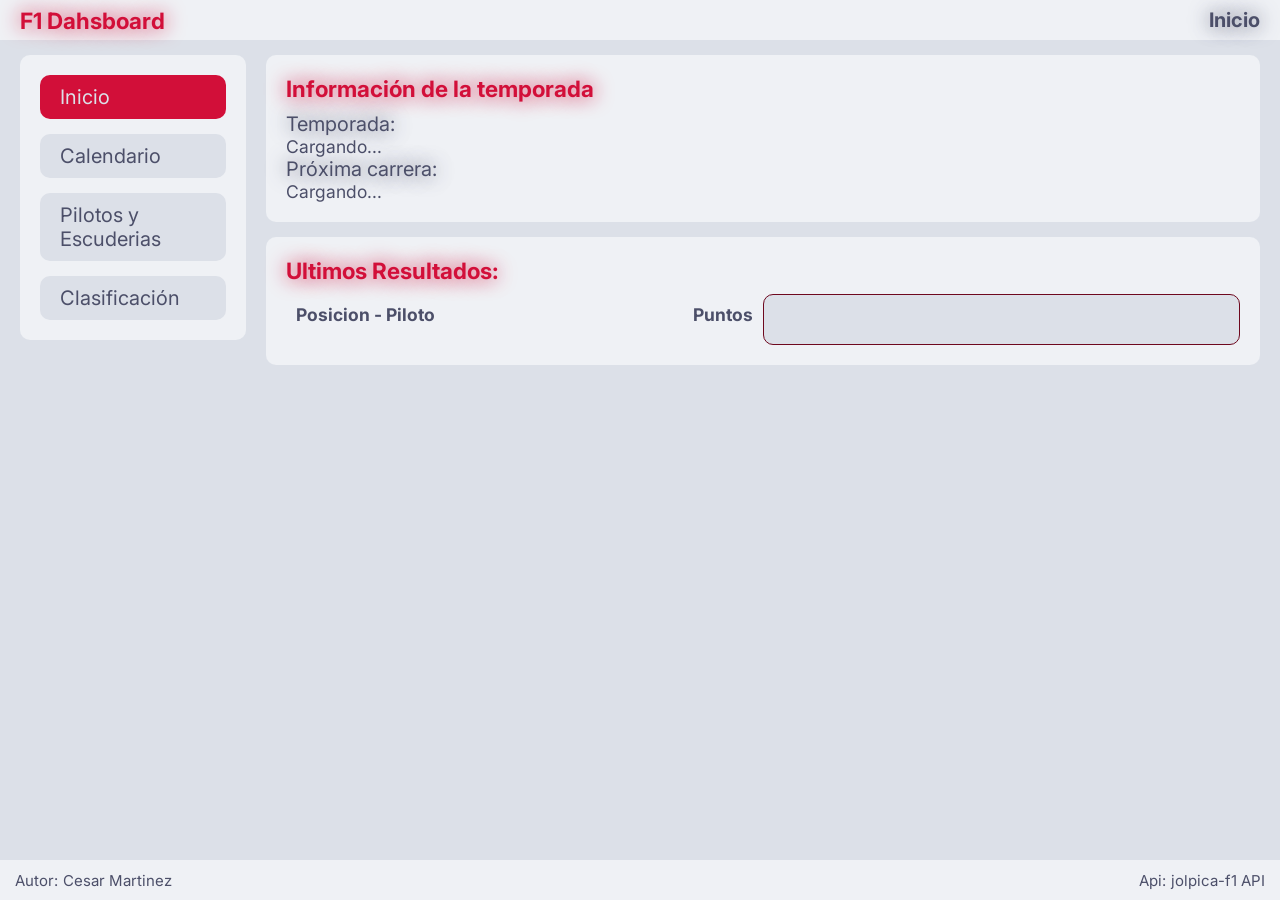
==== index.html @ 7c141c3e "Add files via upload" ====
<!DOCTYPE html>
<html lang="en">
    <head>
        <meta charset="UTF-8">
        <meta name="author" content="">
        <meta name="description" content="">
        <meta name="viewport" content="">
        <meta name="viewport" content="width=device-width, initial-scale=1.0">
        <link rel="shortcut icon" href="./icons/f1.svg" type="image/svg">
        <title>F1 Dashboard</title>
        <link rel = "stylesheet" href="./css/style.css">
        <link rel = "stylesheet" href="./css/home.css">
        <script src="./js/f1Api.js"></script>
        <script src="./js/paginas/home.js"></script>
    </head>
    <body>
        
        <header>
            <h1 class="titulo">F1 Dahsboard</h1>
            <h1 class="subtitulo">Inicio</h1>
        </header>

        <main>
            <nav id="links">
                <div>
                    <a href="./index.html" id="webActual">Inicio</a>
                    <a href="./html/calendario.html">Calendario</a>
                    <a href="./html/pilotos.html">Pilotos y Escuderias</a>
                    <a href="./html/clasificaciones.html">Clasificación</a>
                </div>
            </nav>

            <div id="contenido">
                <div class="tarjeta">
                    <p class="titulo">Información de la temporada</p>
                    <div id="calendario">
                        <div>
                            <p class="subtitulo">Temporada:</p>
                            <p id="temporada">Cargando...</p>
                        </div>
                        <div>
                            <p class="subtitulo">Próxima carrera:</p>
                            <p id="premioTitulo">Cargando...</p>
                            <p id="circuitoConFecha"></p>
                        </div>
                    </div>
                </div>

                <div class="tarjeta">
                    <p id="resultadosUltimaCarrera" class="titulo">Ultimos Resultados:</p>
                    <div id="posiciones">
                        <div id="conPuntos">
                            <div class="pilotos">
                                <p>Posicion - Piloto</p>
                                <p>Puntos</p>
                            </div>
                        </div>
                        <div id="sinPuntos">
                        </div>
                    </div>
                </div>
            </div>
        </main>

        <footer>
            <p>
                Autor:  <a href="https://github.com/Cesar-Mtzz/">Cesar Martinez</a>
            </p>
            <p>
                Api: <a href="https://api.jolpi.ca/docs/">jolpica-f1 API</a>
            </p>
        </footer>

    </body>
</html>
---- css/style.css ----
/* fuente */
@import url('https://fonts.googleapis.com/css2?family=Inter:ital,opsz,wght@0,14..32,100..900;1,14..32,100..900&display=swap');

/* variables nomarles */
:root {
    /* Colores */
    --color-fondo:    #11111b;
    --color-fondo-2:  #1e1e2e;
    --color-fuente:   #cdd6f4;
    --color-fuente-2: #1e1e2e;
    --color-acento:   #f38ba8;
    --color-acento-2: #EB4272;
    --color-sombra:   rgba(30, 30, 46, 0.5);
    --color-sombra-2: rgba(239, 241, 245, 0.5);
    --color-verde:    #a6e3a1;
    --tam-fuente:     10px;
}

@media (prefers-color-scheme: light) {
    :root {
        /* Colores */
        --color-fondo:    #dce0e8;
        --color-fondo-2:  #eff1f5;
        --color-fuente:   #4c4f69;
        --color-fuente-2: #eff1f5;
        --color-acento:   #d20f39;
        --color-acento-2: #6E081E;
        --color-sombra:   rgba(239, 241, 245, 0.5);
        --color-sombra-2: rgba(30, 30, 46, 0.5);
        --color-verde:    #40a02b;
    }
}

@media (width <= 800px) {
    :root {
        --tam-fuente: 7px;
    }
}

* {
    padding: 0;
    margin: 0;
}

html {
    font-family: Inter, Arial, SansSerif;
    font-size: var(--tam-fuente);
    background-color: var(--color-fondo);
    color: var(--color-fuente);
}

body {
    display: grid;
    grid-template-rows: auto auto auto;
    width: 100vw;
}

header {
    display: flex;
    justify-content: space-between;
    align-items: center;
    background-color: var(--color-fondo-2);
    min-height: 4rem;
    max-height: 6rem;
    padding: 0 2rem;
}

header h1 {
    font-size: 2rem;
}

footer {
    display: flex;
    justify-content: space-between;
    align-items: center;
    background-color: var(--color-fondo-2);
    min-height: 4rem;
    max-height: 6rem;
    padding: 0 1.5rem;
    font-size: 1.5rem;

    p {
        display: flex;
        gap: .5rem;
    }

    a {
        display: block;
        text-decoration: none;
        font-size: 1.5rem;
        color: var(--color-fuente);
        background-color: transparent;
        padding: 0;
        border-radius: 0;
        transition: ease-in-out .5s;
    }

    a:hover {
        text-decoration: underline;
        color: var(--color-acento);
        background-color: transparent;
        font-weight: normal;
    }

}

.titulo {
    font-size: 2.25rem;
    color: var(--color-acento);
    text-shadow: 0rem 0rem 2rem var(--color-acento);
    font-weight: bold;
}

.subtitulo {
    font-size: 2rem;
    text-shadow: 0rem 0rem 2rem var(--color-fuente);
}

main {
    display: grid;
    grid-template-columns: 20vw 80vw;
    min-height: calc(100vh - 8rem);
}

#links {
    margin: 1.5rem 1rem 1.5rem 2rem;
}

#links > div {
    display: flex;
    flex-direction: column;
    background-color: var(--color-fondo-2);
    padding: 2rem;
    border-radius: 1rem;
    gap: 1.5rem;
}

a {
    display: flex;
    align-items: center;
    text-decoration: none;
    font-size: 2rem;
    color: var(--color-fuente);
    background-color: var(--color-fondo);
    padding: 1rem 2rem;
    border-radius: 1rem;
    transition: ease-in-out .5s;
}

#webActual {
    color: var(--color-fondo);
    background-color: var(--color-acento);
    transition: ease-in-out .5s;
}

a:hover, #webActual:hover {
    color: var(--color-fondo);
    background-color: var(--color-acento-2);
    font-weight: bold;
}

#contenido {
    margin: 1.5rem 2rem 1.5rem 1rem;
}

@media (width <= 1050px) {

    main {
        display: grid;
        grid-template-columns: 1fr;
        grid-template-rows: auto auto;
        min-height: calc(100vh - 8rem);
        align-content: start;
    }

    #links {
        margin: 1.5rem 2rem .75rem 2rem;
        min-width: auto;
    }

    #links > div {
        display: flex;
        flex-direction: row;
        flex-wrap: wrap;
        gap: 1rem;
    }

    #links > div > a {
        width: calc(100% / 3 - 5rem);
    }

    #contenido {
        margin: .75rem 2rem 1.5rem 2rem;
    }

}

.tarjeta {
    display: flex;
    flex-direction: column;
    margin-bottom: 1.5rem;
    gap: 1rem;
    background-color: var(--color-fondo-2);
    font-size: 1.75rem;
    padding: 2rem;
    border-radius: 1rem;
}

.tarjeta:last-child {
    margin-bottom: 0;
}
---- css/home.css ----
#posiciones {
    display: grid;
    grid-template-columns: 1fr 1fr; 
}

#conPuntos {
    padding: 1rem;
}

#sinPuntos {
    background-color: var(--color-fondo);
    padding: 1rem;
    border: .1rem solid var(--color-acento-2);
    border-radius: 1rem 1rem;
}

#sinPuntos > .pilotos p  {
    color: var(--color-acento-2);
}

.pilotos {
    display: flex;
    flex-direction: row;
    justify-content: space-between;
    margin-bottom: 1rem;
}

.pilotos:first-child p {
    font-size: 1.75rem;
    font-weight: bold;
}

#sinPuntos > .pilotos:first-child p {
    font-weight: normal;
}

#sinPuntos > .pilotos:last-child {
    margin-bottom: 0;
}

@media (width < 800px) {
    #posiciones {
        grid-template-columns: 1fr;
        grid-template-rows: auto auto;
    }

    #conPuntos {
        padding: 0 1.5rem .5rem;
    }

    #sinPuntos {
        background-color: var(--color-fondo);
        padding: 1.5rem;
        border-top: .25rem solid var(--color-acento-2);
        border-radius: 0 0 1rem 1rem;
    }
}
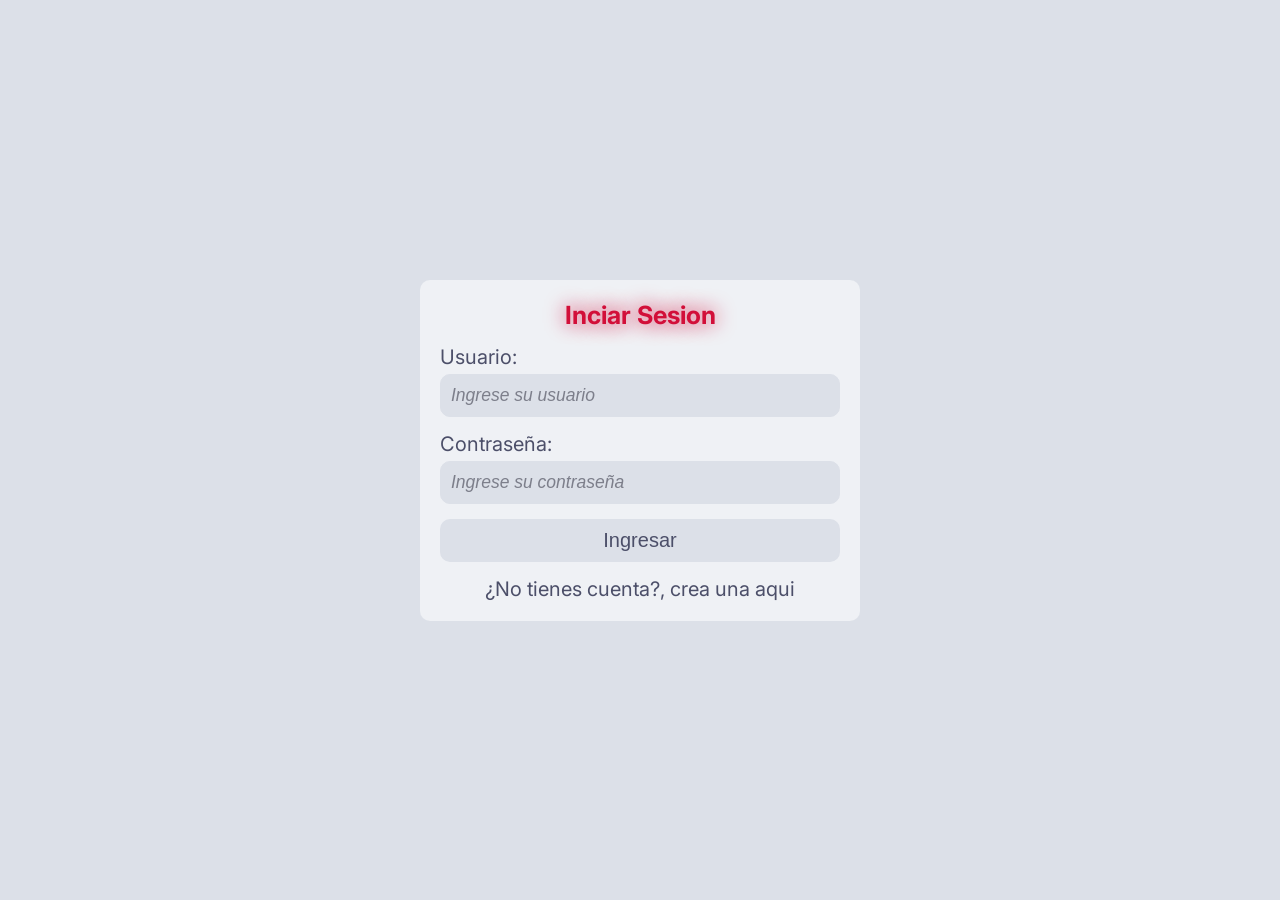
==== commit 62268ce6: "Actualizacion con login y estilos" ====
--- a/index.html
+++ b/index.html
@@ -9,67 +9,29 @@
         <link rel="shortcut icon" href="./icons/f1.svg" type="image/svg">
         <title>F1 Dashboard</title>
         <link rel = "stylesheet" href="./css/style.css">
-        <link rel = "stylesheet" href="./css/home.css">
-        <script src="./js/f1Api.js"></script>
-        <script src="./js/paginas/home.js"></script>
+        <link rel = "stylesheet" href="./css/login.css">
+        <script src="./js/paginas/login.js"></script>
     </head>
     <body>
-        
-        <header>
-            <h1 class="titulo">F1 Dahsboard</h1>
-            <h1 class="subtitulo">Inicio</h1>
-        </header>
+        <form id="form">
+            <h1 class="titulo">Inciar Sesion</h1>
+            <div class="input">
+                <label>Usuario:</label>
+                <input type="text" id="inputUser" placeholder="Ingrese su usuario" required>
+            </div>
+            <div class="input">
+                <label>Contraseña:</label>
+                <input type="password" id="inputPass" placeholder="Ingrese su contraseña" required>
+            </div>
+            <p id="errorMsg">Credenciales inválidas</p>
+            <button type="submit" class="btn btn-dark w-100 fw-bold">Ingresar</button>
+            <p>¿No tienes cuenta?, <a href="./html/registro.html">crea una aqui</a></p>
+        </form>
 
-        <main>
-            <nav id="links">
-                <div>
-                    <a href="./index.html" id="webActual">Inicio</a>
-                    <a href="./html/calendario.html">Calendario</a>
-                    <a href="./html/pilotos.html">Pilotos y Escuderias</a>
-                    <a href="./html/clasificaciones.html">Clasificación</a>
-                </div>
-            </nav>
-
-            <div id="contenido">
-                <div class="tarjeta">
-                    <p class="titulo">Información de la temporada</p>
-                    <div id="calendario">
-                        <div>
-                            <p class="subtitulo">Temporada:</p>
-                            <p id="temporada">Cargando...</p>
-                        </div>
-                        <div>
-                            <p class="subtitulo">Próxima carrera:</p>
-                            <p id="premioTitulo">Cargando...</p>
-                            <p id="circuitoConFecha"></p>
-                        </div>
-                    </div>
-                </div>
-
-                <div class="tarjeta">
-                    <p id="resultadosUltimaCarrera" class="titulo">Ultimos Resultados:</p>
-                    <div id="posiciones">
-                        <div id="conPuntos">
-                            <div class="pilotos">
-                                <p>Posicion - Piloto</p>
-                                <p>Puntos</p>
-                            </div>
-                        </div>
-                        <div id="sinPuntos">
-                        </div>
-                    </div>
-                </div>
-            </div>
-        </main>
-
-        <footer>
-            <p>
-                Autor:  <a href="https://github.com/Cesar-Mtzz/">Cesar Martinez</a>
-            </p>
-            <p>
-                Api: <a href="https://api.jolpi.ca/docs/">jolpica-f1 API</a>
-            </p>
-        </footer>
-
+        <script>
+            document.addEventListener('DOMContentLoaded', saltarLoginSiAutenticado);
+            
+            document.getElementById('form').addEventListener('submit', iniciarSesion);
+        </script>
     </body>
 </html>
--- a/css/style.css
+++ b/css/style.css
@@ -63,6 +63,26 @@
     min-height: 4rem;
     max-height: 6rem;
     padding: 0 2rem;
+
+    #showName {
+        font-size: 1.75rem;
+    }
+
+    button {
+        font-size: 2rem;
+        color: var(--color-fuente);
+        background-color: transparent;
+        padding: .25rem 1rem;
+        border-radius: 1rem;
+        border: none;
+        transition: ease-in-out .5s;
+        cursor: pointer;
+    }
+
+    button:hover {
+        color: var(--color-acento);
+        font-weight: bold;
+    }
 }
 
 header h1 {
--- a/css/login.css
+++ b/css/login.css
@@ -0,0 +1,106 @@
+body {
+    display: flex;
+    flex-direction: column;
+    justify-content: center;
+    align-items: center;
+    min-width: 100vw;
+    min-height: 100vh;
+}
+
+#form {
+    display: flex;
+    flex-direction: column;
+    gap: 1.5rem;
+    padding: 2rem;
+    background-color: var(--color-fondo-2);
+    border-radius: 1rem;
+    min-width: 40rem;
+    max-width: 60rem;
+    font-size: 2rem;
+    
+    a {
+        cursor: pointer;
+        display: inline-flex;
+        background-color: transparent;
+        padding: 0;
+        border-radius: 0;
+        transition: ease-in-out .5s;
+    }
+
+    a:hover {
+        text-decoration: underline;
+        color: var(--color-acento);
+        background-color: transparent;
+        font-weight: normal;
+    }
+}
+
+#form h1 {
+    font-size: 2.5rem;
+    text-align: center;
+}
+
+#form div {
+    font-size: 2rem;
+}
+
+.input {
+    display: flex;
+    flex-direction: column;
+}
+
+input {
+    padding: 1rem;
+    margin: .5rem 0 0;
+    font-size: 1.75rem;
+    color: var(--color-fuente);
+    background-color: var(--color-fondo);
+    border: .1rem solid var(--color-fondo);
+    border-radius: 1rem;
+    outline: none;
+    transition: ease-in-out .5s;
+}
+
+input:focus {
+    border-color: var(--color-acento);
+}
+
+input::placeholder {
+    color: var(--color-sombra-2);
+    font-style: italic;
+}
+
+#errorMsg {
+    display: none;
+    width: 100%;
+    text-align: center;
+    padding: .5rem 0;
+    border-radius: 1rem;
+    background-color: var(--color-acento-2);
+    color: var(--color-fuente-2);
+    font-weight: 600;
+}
+
+.mostrarError {
+    display: block;
+}
+
+button {
+    font-size: 2rem;
+    color: var(--color-fuente);
+    background-color: var(--color-fondo);
+    padding: 1rem 2rem;
+    border-radius: 1rem;
+    border: none;
+    transition: ease-in-out .5s;
+}
+
+button:hover {
+    color: var(--color-fondo);
+    background-color: var(--color-acento-2);
+    font-weight: bold;
+}
+
+#form p:last-child {
+    text-align: center;
+}
